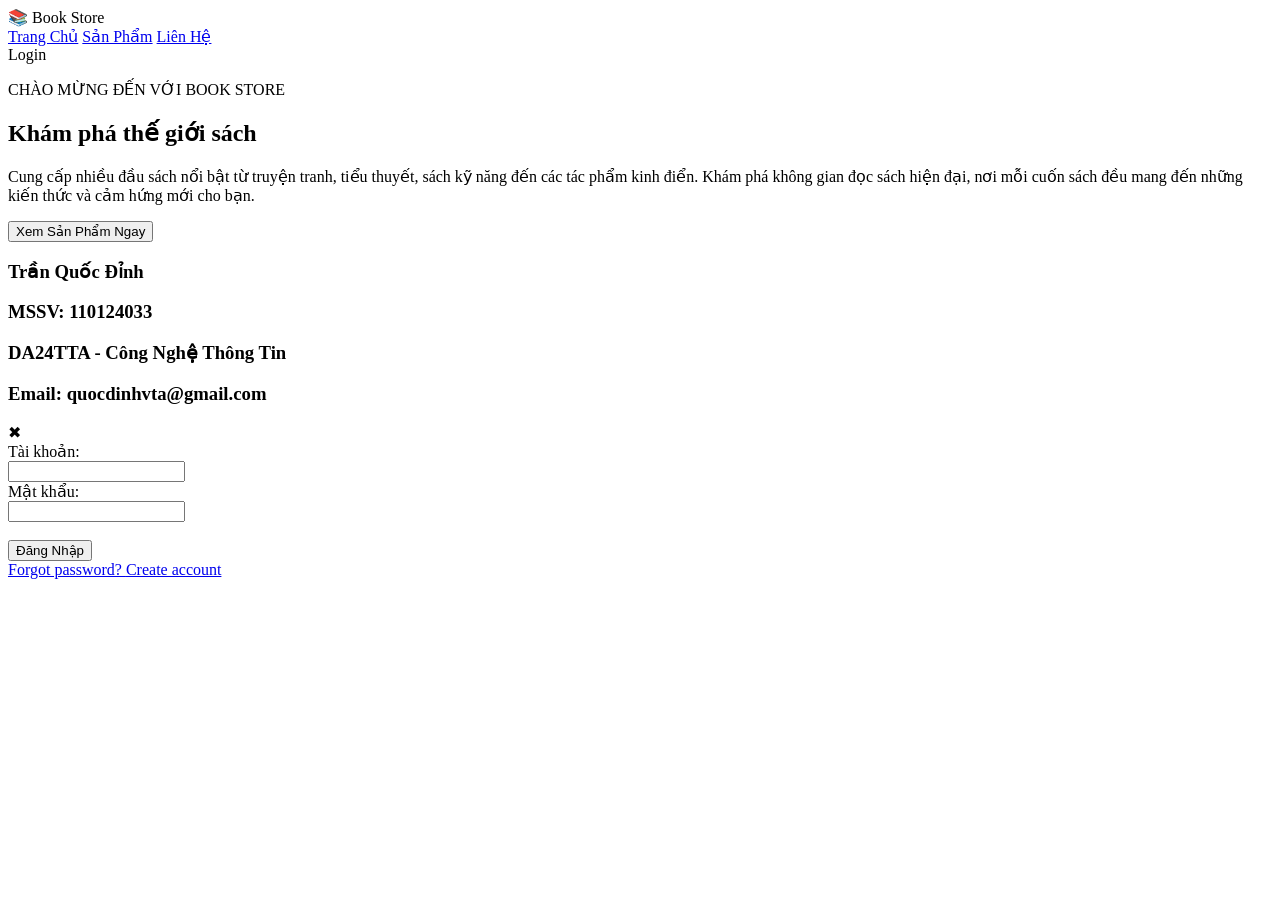
==== index.html @ 3a45ec9d "up" ====
<!DOCTYPE html>
<html lang="vi">

<head>

    <meta charset="utf-8">

    <title>Peak Book</title>

    <link rel="stylesheet" href="css/style.css">

</head>

<body>

    <!-- LOGIN -->

    <input type="checkbox" id="openLogin" hidden>

    <!-- HEADER -->

    <header class="header">

        <div class="logo">
            📚 Book Store
        </div>

        <nav class="menu">

            <a href="index.html">Trang Chủ</a>

            <a href="html/san-pham.html">Sản Phẩm</a>

            <a href="html/lien-he.html">Liên Hệ</a>

        </nav>

        <label for="openLogin" class="btn-login">

            Login

        </label>

    </header>



    <!-- HERO -->

    <section class="hero">

        <div class="hero-content">

            <p class="tag">
                CHÀO MỪNG ĐẾN VỚI BOOK STORE
            </p>

            <h1 class="title">
                Khám phá thế giới sách
            </h1>

            <p class="desc">

                Cung cấp nhiều đầu sách nổi bật từ
                truyện tranh, tiểu thuyết, sách kỹ năng
                đến các tác phẩm kinh điển.

                Khám phá không gian đọc sách hiện đại,
                nơi mỗi cuốn sách đều mang đến
                những kiến thức và cảm hứng mới cho bạn.

            </p>

            <a href="html/san-pham.html">

                <button class="btn-watch">

                    Xem Sản Phẩm Ngay

                </button>

            </a>

        </div>

    </section>



    <!-- FOOTER -->

    <footer class="footer">

        <div class="footer-container">

            <div class="footer-col">
                <h3>Trần Quốc Đỉnh</h3>
            </div>

            <div class="footer-col">
                <h3>MSSV: 110124033</h3>
            </div>

            <div class="footer-col">
                <h3>DA24TTA - Công Nghệ Thông Tin</h3>
            </div>

            <div class="footer-col">
                <h3>Email: quocdinhvta@gmail.com</h3>
            </div>

        </div>

    </footer>




    <!-- LOGIN MODAL -->

    <div class="login-modal">

        <div class="login-box">

            <label for="openLogin" class="close-btn">

                ✖

            </label>

            <form>

                <label>Tài khoản:</label><br>

                <input type="text"><br>

                <label>Mật khẩu:</label><br>

                <input type="password"><br><br>

                <input type="submit" value="Đăng Nhập">

                <div class="login-links">

                    <a href="#">
                        Forgot password?
                    </a>

                    <a href="#">
                        Create account
                    </a>

                </div>

            </form>

        </div>

    </div>

</body>

</html>
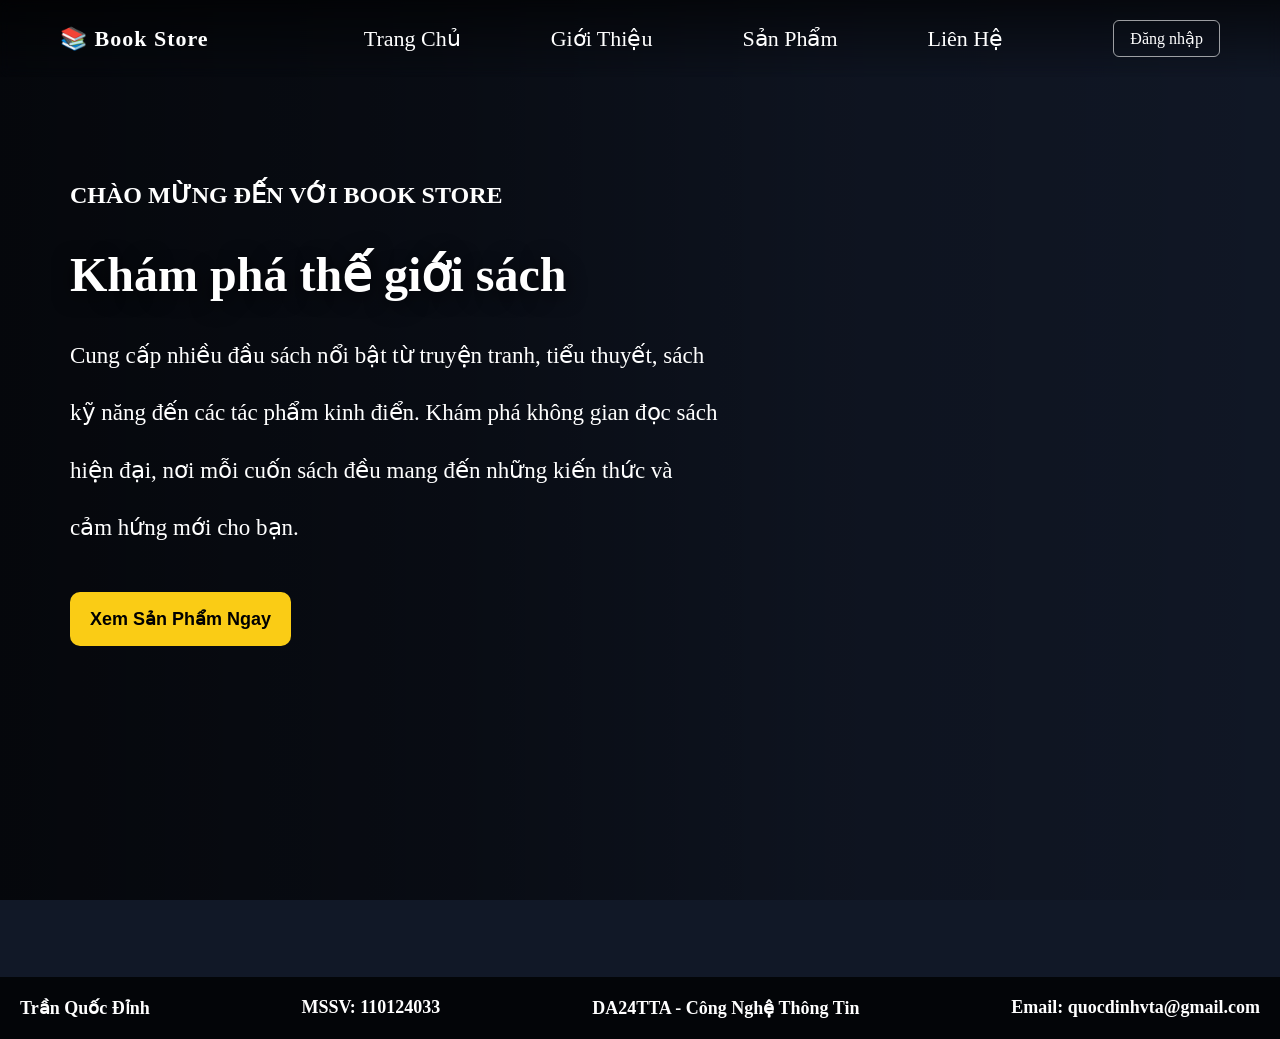
==== commit 2c7e6453: "new" ====
--- a/index.html
+++ b/index.html
@@ -5,7 +5,9 @@
 
     <meta charset="utf-8">
 
-    <title>Peak Book</title>
+    <title>Book Store</title>
+
+    <link rel="icon" type="image/jpg" href="assets/LogoTVU.jpg">
 
     <link rel="stylesheet" href="css/style.css">
 
@@ -29,15 +31,18 @@
 
             <a href="index.html">Trang Chủ</a>
 
+             <a href="html/gioi-thieu.html">Giới Thiệu</a>
+
             <a href="html/san-pham.html">Sản Phẩm</a>
 
+            
             <a href="html/lien-he.html">Liên Hệ</a>
 
         </nav>
 
         <label for="openLogin" class="btn-login">
 
-            Login
+            Đăng nhập
 
         </label>
 
--- a/css/style.css
+++ b/css/style.css
@@ -0,0 +1,351 @@
+*{
+    box-sizing:border-box;
+}
+
+body{
+    margin:0;
+    padding:0;
+
+    background:#111827;
+    
+background-image:
+
+linear-gradient(
+    to right,
+
+    rgba(0,0,0,0.7) 0%,
+
+    rgba(0,0,0,0.5) 35%,
+
+    rgba(0,0,0,0.2) 65%,
+
+    rgba(0,0,0,0.05) 100%
+),
+
+url('../assets/heroGioiThieu.png');
+
+    background-size:cover;
+
+    background-attachment:fixed;
+}
+
+
+
+/* ================= HEADER ================= */
+
+.header {
+    width: 100%;
+    display: flex;
+    justify-content: space-between;
+    align-items: center;
+    padding: 20px 60px;
+    font-size: 16px;
+    font-weight: 1200;
+    z-index: 10;
+    backdrop-filter: blur(6px);
+
+    background: linear-gradient(to bottom,
+            rgba(0, 0, 0, 0.6),
+            transparent);
+}
+
+
+
+.logo {
+    color: white;
+     font-size: 22px;
+    font-weight: 700;
+    letter-spacing: 1px;
+}
+
+
+
+.menu {
+    display: flex;
+    align-items: center;
+    gap:45px;
+}
+
+
+.menu a {
+    color: white;
+    text-decoration: none;
+    margin-left: 45px;
+    font-size: 22px;
+    font-weight: 500;
+
+    transition: 0.3s;
+}
+
+
+
+.menu a:hover {
+    color: #facc15;
+    transform: scale(1.3);
+}
+
+
+
+.btn-login {
+    background: transparent;
+    border: 1px solid rgba(255, 255, 255, 0.6);
+    color: white;
+    padding: 8px 16px;
+    border-radius: 6px;
+    cursor: pointer;
+    transition: 0.3s;
+}
+
+
+/* Hover login */
+
+.btn-login:hover {
+    background: #facc15;
+    color: black;
+    border-color: #facc15;
+}
+
+
+
+
+.login-modal {
+    position: fixed;
+    inset: 0;
+
+    background: rgba(0, 0, 0, 0.6);
+
+    display: none;
+
+    justify-content: center;
+    align-items: center;
+
+    z-index: 10;
+}
+
+
+
+#openLogin:checked~.login-modal {
+    display: flex;
+}
+
+
+.login-box {
+    width: 90%;
+    max-width: 400px;
+    height: 250px;
+    background: #020617;
+    padding: 25px;
+    border-radius: 10px;
+    position: relative;
+    color: white;
+}
+
+
+/* Nút đóng modal */
+
+.close-btn {
+    position: absolute;
+
+    top: 10px;
+    right: 12px;
+    cursor: pointer;
+    font-size: 18px;
+}
+
+
+/* Ô nhập tài khoản + mật khẩu */
+
+.login-box input[type="text"],
+.login-box input[type="password"] {
+    width: 90%;
+    padding: 6px;
+    border-radius: 6px;
+    border: 1px solid rgba(255, 255, 255, 0.2);
+}
+
+
+/* Nút submit */
+
+.login-box input[type="submit"] {
+
+    width: 30%;
+
+    background: linear-gradient(135deg,
+            #facc15,
+            #fbbf24);
+
+    color: black;
+    border: none;
+    padding: 11px;
+    border-radius: 8px;
+    font-weight: 600;
+    cursor: pointer;
+    transition: 0.25s;
+}
+
+
+/* Hover input */
+
+.login-box input:hover {
+    border-color: orange;
+    transform: scale(1.05);
+}
+
+
+
+/* =======================================================
+   LOGIN LINKS
+======================================================= */
+
+.login-links {
+
+    margin-top: 18px;
+
+    display: flex;
+
+    justify-content: space-between;
+
+    font-size: 13px;
+}
+
+
+/* Link forgot password */
+
+.login-links a {
+    color: #2563eb;
+    text-decoration: none;
+}
+
+
+/* Hover link */
+
+.login-links a:hover {
+    text-decoration: underline;
+}
+
+
+
+
+/* ================= HERO ================= */
+
+.hero{
+
+    min-height:100vh;
+
+    display:flex;
+
+    padding:80px 70px;
+
+    color:white;
+
+}
+
+
+
+.hero-content{
+
+    max-width:650px;
+}
+
+
+
+.tag{
+
+    font-size:24px;
+
+    font-weight:bold;
+
+    margin-bottom:25px;
+}
+
+
+
+.title{
+
+    font-size:48px;
+
+    font-weight:900;
+
+    line-height:1.1;
+
+    margin-bottom:25px;
+
+    text-shadow:
+        0 4px 20px rgba(0,0,0,0.8);
+}
+
+
+
+.desc{
+
+    font-size:23px;
+
+    line-height:2.5;
+
+    margin-bottom:35px;
+}
+
+
+
+/* ================= BUTTON ================= */
+
+.btn-watch{
+
+    background:#facc15;
+
+    color:black;
+
+    border:none;
+
+    padding:16px 20px;
+
+    border-radius:10px;
+
+    font-size:18px;
+
+    font-weight:bold;
+
+    cursor:pointer;
+
+    transition:0.3s;
+}
+
+.btn-watch:hover{
+
+    transform:scale(1.05);
+
+    background:#fde047;
+}
+
+
+
+/* ================= FOOTER ================= */
+
+.footer{
+
+    background:rgba(0,0,0,0.8);
+
+    color:white;
+
+    padding:20px 20px;
+}
+
+.footer-container{
+
+    display:flex;
+
+    justify-content:space-between;
+
+    flex-wrap:wrap;
+
+    gap:20px;
+}
+
+.footer-col h3{
+
+    margin:0;
+
+    font-size:18px;
+}
+
+
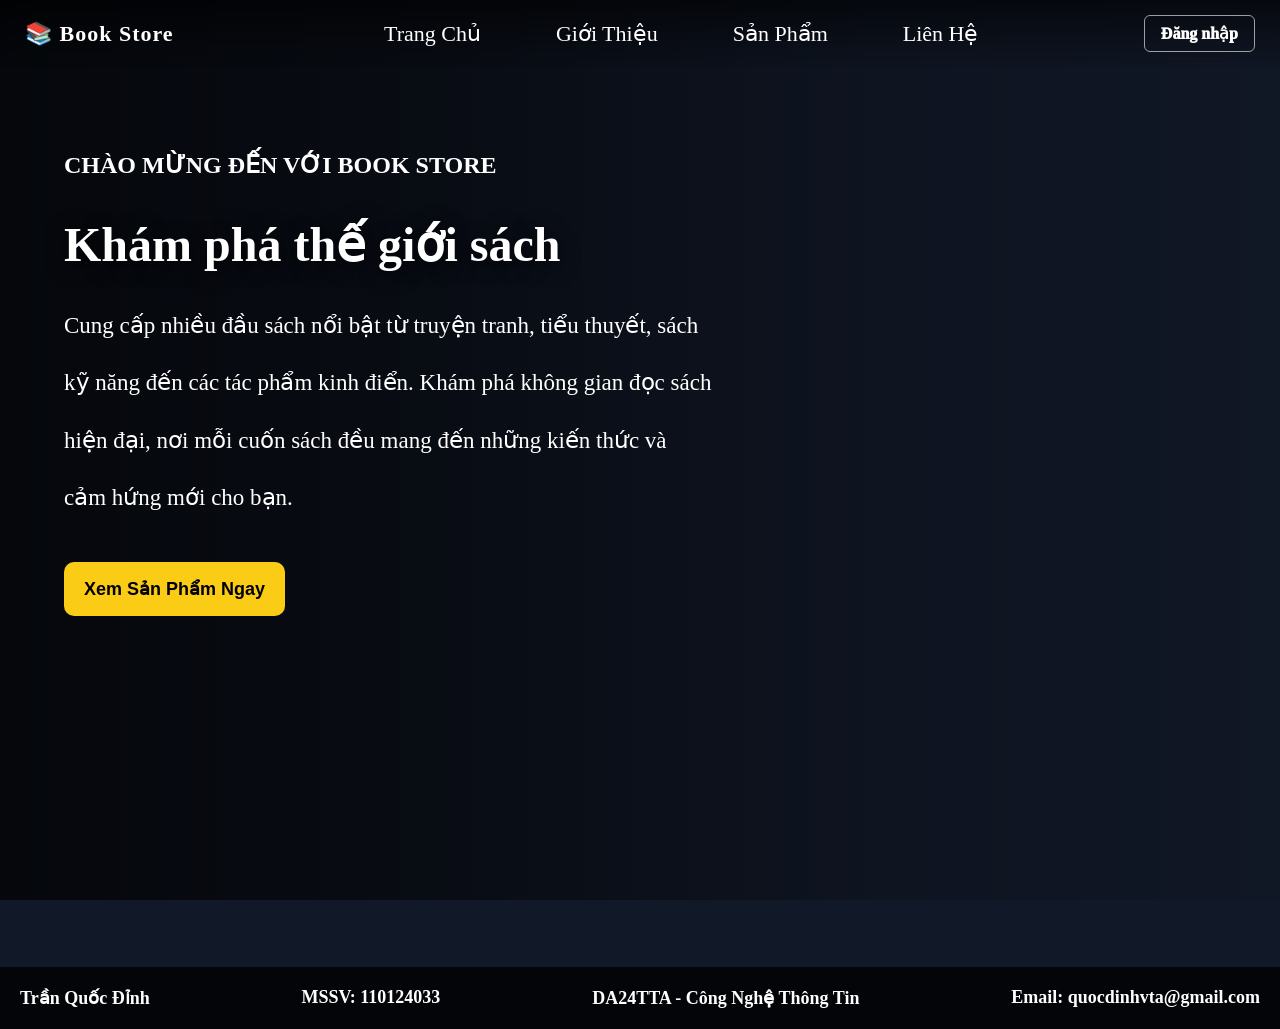
==== commit b115db78: "up" ====
--- a/index.html
+++ b/index.html
@@ -10,6 +10,7 @@
     <link rel="icon" type="image/jpg" href="assets/LogoTVU.jpg">
 
     <link rel="stylesheet" href="css/style.css">
+    <meta name="viewport" content="width=device-width, initial-scale=1.0">
 
 </head>
 
@@ -21,24 +22,34 @@
 
     <!-- HEADER -->
 
+
     <header class="header">
+
 
         <div class="logo">
             📚 Book Store
         </div>
 
+
+           <input type="checkbox" id="menu-on">
+        
+            <label for="menu-on" class="menu-btn">
+                      ☰
+             </label>
+
         <nav class="menu">
 
             <a href="index.html">Trang Chủ</a>
 
-             <a href="html/gioi-thieu.html">Giới Thiệu</a>
+            <a href="html/gioi-thieu.html">Giới Thiệu</a>
 
             <a href="html/san-pham.html">Sản Phẩm</a>
 
-            
+
             <a href="html/lien-he.html">Liên Hệ</a>
 
         </nav>
+
 
         <label for="openLogin" class="btn-login">
 
@@ -47,6 +58,7 @@
         </label>
 
     </header>
+
 
 
 
--- a/css/style.css
+++ b/css/style.css
@@ -1,32 +1,30 @@
-*{
-    box-sizing:border-box;
-}
-
-body{
-    margin:0;
-    padding:0;
-
-    background:#111827;
-    
-background-image:
-
-linear-gradient(
-    to right,
-
-    rgba(0,0,0,0.7) 0%,
-
-    rgba(0,0,0,0.5) 35%,
-
-    rgba(0,0,0,0.2) 65%,
-
-    rgba(0,0,0,0.05) 100%
-),
-
-url('../assets/heroGioiThieu.png');
-
-    background-size:cover;
-
-    background-attachment:fixed;
+* {
+    box-sizing: border-box;
+}
+
+body {
+    margin: 0;
+    padding: 0;
+
+    background: #111827;
+
+    background-image:
+
+        linear-gradient(to right,
+
+            rgba(0, 0, 0, 0.7) 0%,
+
+            rgba(0, 0, 0, 0.5) 35%,
+
+            rgba(0, 0, 0, 0.2) 65%,
+
+            rgba(0, 0, 0, 0.05) 100%),
+
+        url('../assets/heroGioiThieu.png');
+
+    background-size: cover;
+
+    background-attachment: fixed;
 }
 
 
@@ -38,9 +36,9 @@
     display: flex;
     justify-content: space-between;
     align-items: center;
-    padding: 20px 60px;
+    padding: 15px 25px;
     font-size: 16px;
-    font-weight: 1200;
+    font-weight: 1000;
     z-index: 10;
     backdrop-filter: blur(6px);
 
@@ -53,17 +51,18 @@
 
 .logo {
     color: white;
-     font-size: 22px;
+    font-size: 22px;
     font-weight: 700;
     letter-spacing: 1px;
 }
 
 
 
+
 .menu {
     display: flex;
     align-items: center;
-    gap:45px;
+    gap: 30px;
 }
 
 
@@ -228,124 +227,203 @@
 
 /* ================= HERO ================= */
 
-.hero{
-
-    min-height:100vh;
-
+.hero {
+
+    min-height: 100vh;
+    display: flex;
+    padding: 60px 5%;
+    color: white;
+
+}
+
+
+
+.hero-content {
+
+    width: 100%;
+    max-width: 650px;
+}
+
+
+
+.tag {
+
+    font-size: 24px;
+
+    font-weight: bold;
+
+    margin-bottom: 25px;
+}
+
+
+
+.title {
+
+    font-size: 48px;
+
+    font-weight: 900;
+
+    line-height: 1.1;
+
+    margin-bottom: 25px;
+
+    text-shadow:
+        0 4px 20px rgba(0, 0, 0, 0.8);
+}
+
+
+
+.desc {
+
+    font-size: 23px;
+
+    line-height: 2.5;
+
+    margin-bottom: 35px;
+    
+}
+
+
+
+/* ================= BUTTON ================= */
+
+.btn-watch {
+
+    background: #facc15;
+
+    color: black;
+
+    border: none;
+
+    padding: 16px 20px;
+
+    border-radius: 10px;
+
+    font-size: 18px;
+
+    font-weight: bold;
+
+    cursor: pointer;
+
+    transition: 0.3s;
+}
+
+.btn-watch:hover {
+
+    transform: scale(1.05);
+
+    background: #fde047;
+}
+
+
+
+/* ================= FOOTER ================= */
+
+.footer {
+
+    background: rgba(0, 0, 0, 0.8);
+
+    color: white;
+
+    padding: 20px 20px;
+}
+
+.footer-container {
+
+    display: flex;
+
+    justify-content: space-between;
+
+    flex-wrap: wrap;
+
+    gap: 20px;
+}
+
+.footer-col h3 {
+
+    margin: 0;
+
+    font-size: 18px;
+}
+
+
+
+
+/*Mobile*/
+
+
+.menu-btn{
+    display:none;
+    font-size:30px;
+    color:white;
+    cursor:pointer;
+}
+
+#menu-on {
+    display:none;
+}
+
+
+
+@media (max-width:768px){
+
+    .header{
+        display:flex;
+        justify-content:space-between;
+        align-items:center;
+        padding:15px;
+        position:relative;
+    }
+
+    .menu-btn{
+        display:block;
+        font-size:28px;
+        cursor:pointer;
+        order:-1; 
+    }
+
+
+    .menu{
+        display:none;
+        position:absolute;
+        top:100%;
+        left:0;
+        width:40%;
+        background:black;
+        flex-direction:column;
+        z-index:1000;
+    }
+
+    #menu-on:checked + .menu-btn + .menu{
     display:flex;
-
-    padding:80px 70px;
-
-    color:white;
-
-}
-
-
-
-.hero-content{
-
-    max-width:650px;
-}
-
-
-
-.tag{
-
-    font-size:24px;
-
-    font-weight:bold;
-
-    margin-bottom:25px;
-}
-
-
-
-.title{
-
-    font-size:48px;
-
-    font-weight:900;
-
-    line-height:1.1;
-
-    margin-bottom:25px;
-
-    text-shadow:
-        0 4px 20px rgba(0,0,0,0.8);
-}
-
-
-
-.desc{
-
-    font-size:23px;
-
-    line-height:2.5;
-
-    margin-bottom:35px;
-}
-
-
-
-/* ================= BUTTON ================= */
-
-.btn-watch{
-
-    background:#facc15;
-
-    color:black;
-
-    border:none;
-
-    padding:16px 20px;
-
-    border-radius:10px;
-
-    font-size:18px;
-
-    font-weight:bold;
-
-    cursor:pointer;
-
-    transition:0.3s;
-}
-
-.btn-watch:hover{
-
-    transform:scale(1.05);
-
-    background:#fde047;
-}
-
-
-
-/* ================= FOOTER ================= */
-
-.footer{
-
-    background:rgba(0,0,0,0.8);
-
-    color:white;
-
-    padding:20px 20px;
-}
-
-.footer-container{
-
-    display:flex;
-
-    justify-content:space-between;
-
-    flex-wrap:wrap;
-
-    gap:20px;
-}
-
-.footer-col h3{
-
-    margin:0;
-
-    font-size:18px;
-}
-
-
+}
+
+    .menu a{
+        font-size:18px;
+        padding-top:10px;
+        padding-bottom:10px;
+        display:block;
+        padding-right:30px;
+        text-align:left;
+        border-bottom:1px solid rgba(191, 23, 23, 0.011);
+    }
+
+    .logo{
+        font-size: 21px;
+    }
+
+    .hero h1{
+        font-size: 42px;
+        line-height: 1.2;
+    }
+
+    .hero p{
+        font-size: 18px;
+        line-height: 2.0;
+    }
+
+
+
+}
+
+
